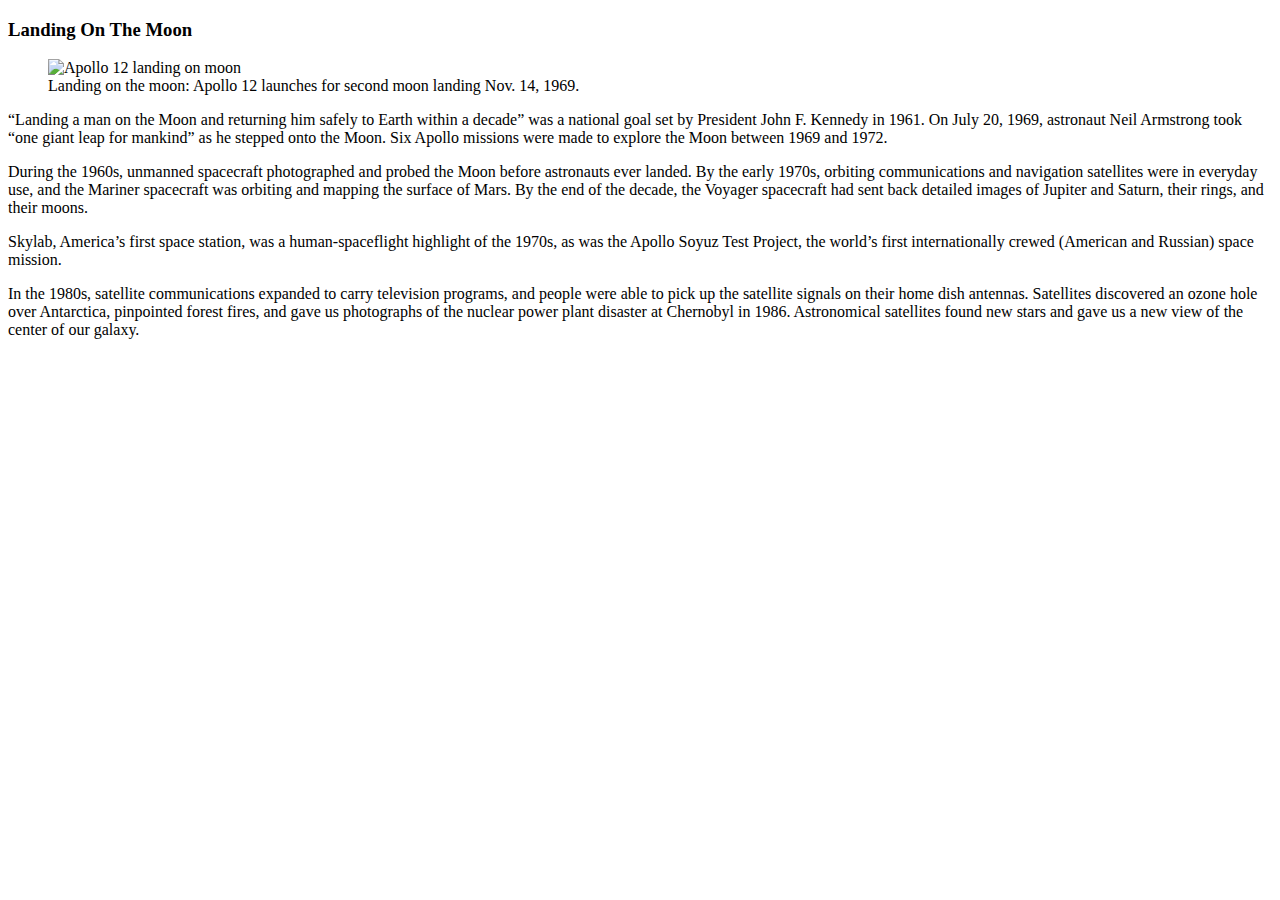
==== src/article1.html @ c7de7277 "Divided index into 1 main page and 4 articles. Added article list to main page. Display to be fixed." ====
<!DOCTYPE html>
<html lang="en">
<head>
    <meta charset="UTF-8">
    <title>Landing On The Moon</title>
    <link rel="stylesheet" href="css/style.css">
</head>
<body>
<section class="article-section">
    <h3>Landing On The Moon</h3>
    <section class="image-section">
        <figure role="group" class="align-right">
            <img alt="Apollo 12 landing on moon" data-entity-type="file" data-entity-uuid="5e45315c-cade-4f6f-b4dd-2eb106b0d59f" src="https://aerospace.org/sites/default/files/inline-images/337001main_pg14_as12-49-7278_full-LG_0.jpg" width="800" height="500" loading="lazy">
            <figcaption>
                Landing on the moon: Apollo 12 launches for
                second moon landing Nov. 14, 1969.
            </figcaption>
        </figure>
    </section>



    <p>“Landing a man on the Moon and returning him
        safely to Earth within a decade” was a national
        goal set by President John F. Kennedy in 1961.
        On July 20, 1969, astronaut Neil Armstrong took
        “one giant leap for mankind” as he stepped onto
        the Moon. Six Apollo missions were made to
        explore the Moon between 1969 and 1972.</p>
    <p>During the 1960s, unmanned spacecraft
        photographed and probed the Moon before
        astronauts ever landed. By the early 1970s,
        orbiting communications and navigation
        satellites were in everyday use, and the
        Mariner spacecraft was orbiting and mapping the
        surface of Mars. By the end of the decade, the
        Voyager spacecraft had sent back detailed
        images of Jupiter and Saturn, their rings, and
        their moons.</p>
    <p>Skylab, America’s first space station, was a
        human-spaceflight highlight of the 1970s, as
        was the Apollo Soyuz Test Project, the world’s
        first internationally crewed (American and
        Russian) space mission.</p>
    <p>In the 1980s, satellite communications
        expanded to carry television programs, and
        people were able to pick up the satellite
        signals on their home dish antennas. Satellites
        discovered an ozone hole over Antarctica,
        pinpointed forest fires, and gave us
        photographs of the nuclear power plant disaster
        at Chernobyl in 1986. Astronomical satellites
        found new stars and gave us a new view of the
        center of our galaxy.</p>
</section>
</body>
</html>
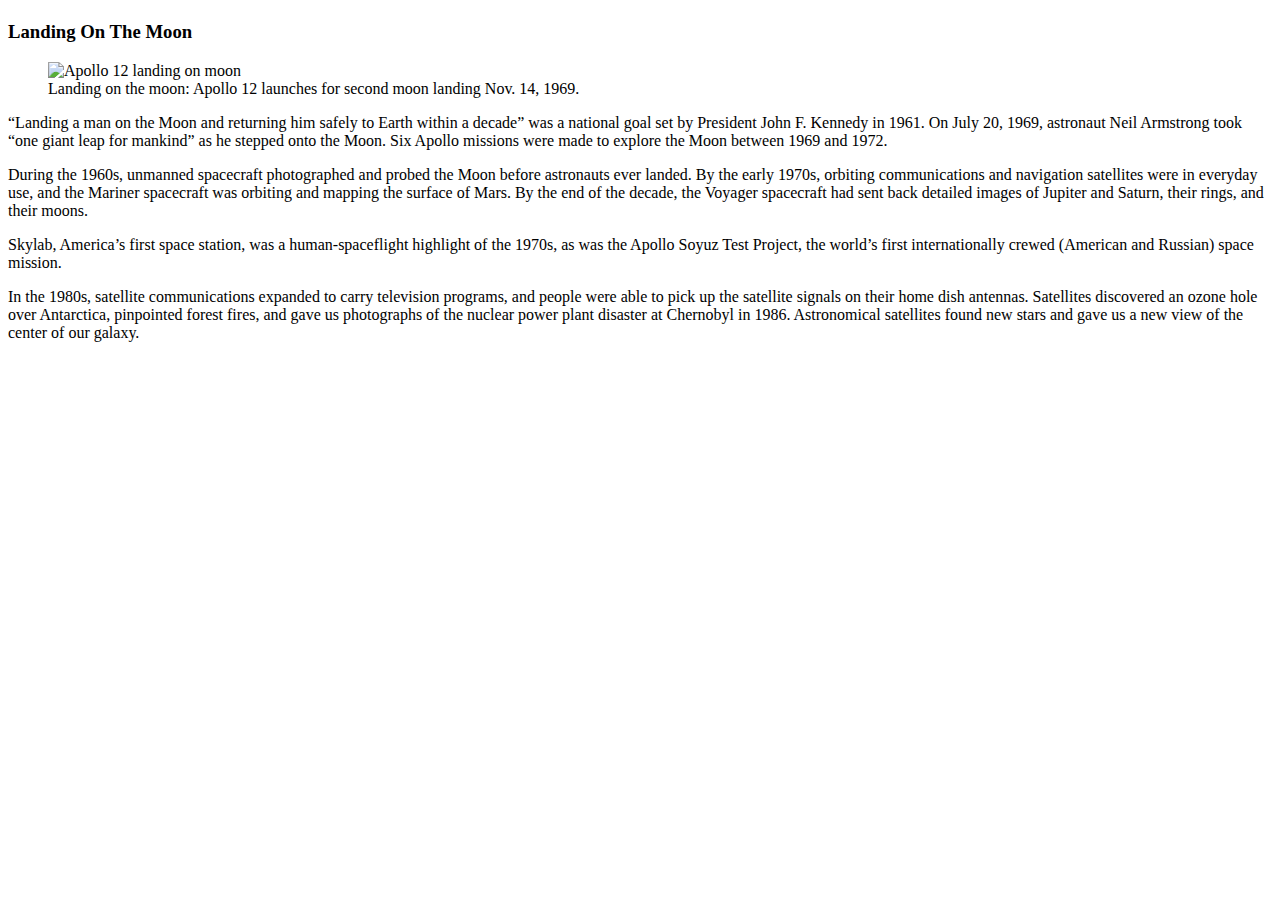
==== commit 9755d02c: "Divided css into sub folders. Added background image and navbar to pages." ====
--- a/src/article1.html
+++ b/src/article1.html
@@ -3,9 +3,19 @@
 <head>
     <meta charset="UTF-8">
     <title>Landing On The Moon</title>
-    <link rel="stylesheet" href="css/style.css">
+    <link rel="stylesheet" href="css/pages/article1.css">
+    <link rel="stylesheet" href="css/layouts/navbar.css">
 </head>
 <body>
+<div class="navbar">
+    <div class="logo"></div>
+
+</div>
+<div class="bg">
+    <h1 class="title">
+
+    </h1>
+</div>
 <section class="article-section">
     <h3>Landing On The Moon</h3>
     <section class="image-section">
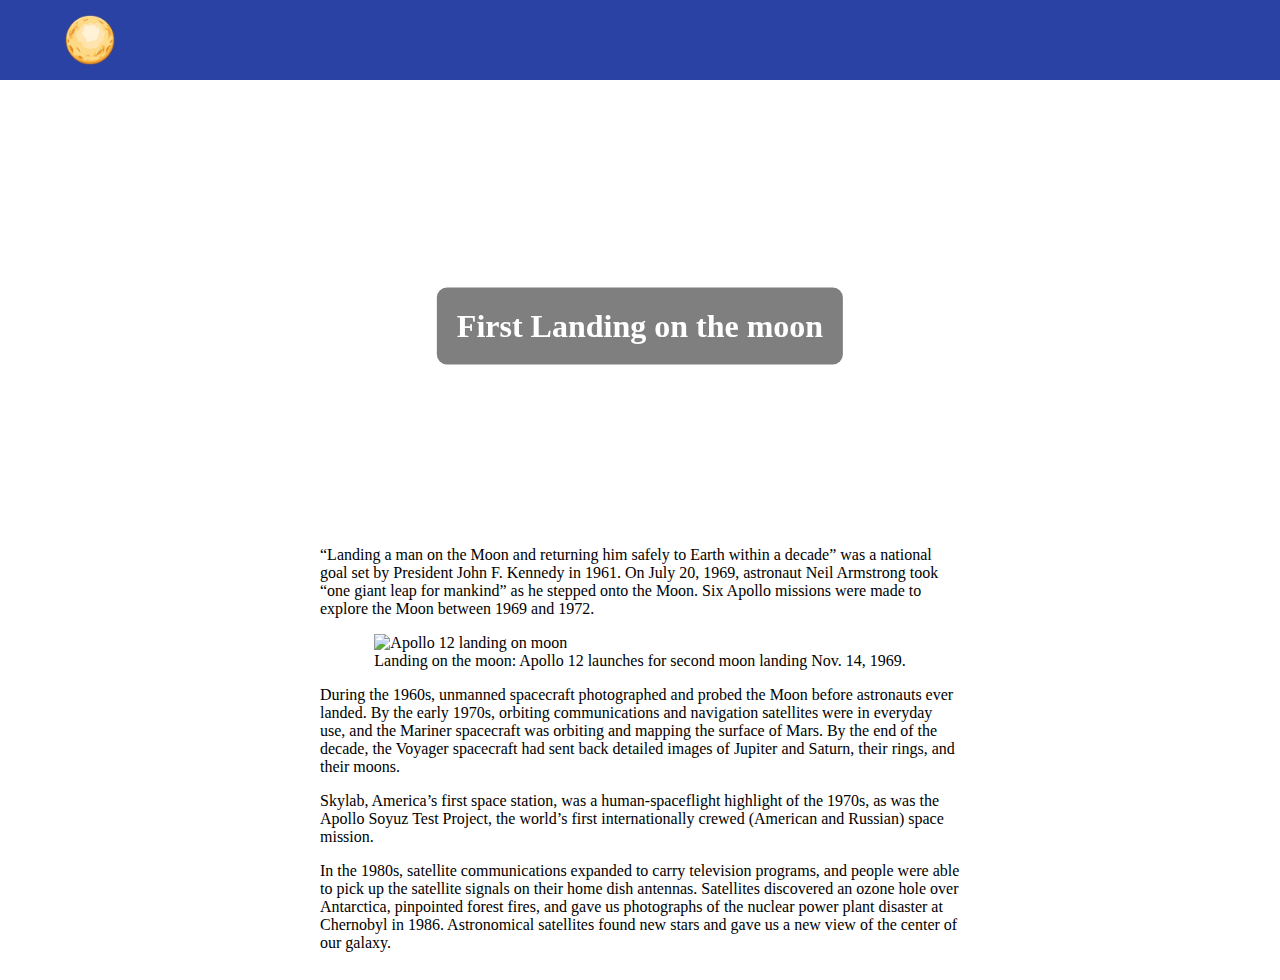
==== commit 8fcfa58c: "Added titles to subpages. Changed image position in subpages." ====
--- a/src/article1.html
+++ b/src/article1.html
@@ -13,20 +13,11 @@
 </div>
 <div class="bg">
     <h1 class="title">
-
+        First Landing on the moon
     </h1>
 </div>
 <section class="article-section">
-    <h3>Landing On The Moon</h3>
-    <section class="image-section">
-        <figure role="group" class="align-right">
-            <img alt="Apollo 12 landing on moon" data-entity-type="file" data-entity-uuid="5e45315c-cade-4f6f-b4dd-2eb106b0d59f" src="https://aerospace.org/sites/default/files/inline-images/337001main_pg14_as12-49-7278_full-LG_0.jpg" width="800" height="500" loading="lazy">
-            <figcaption>
-                Landing on the moon: Apollo 12 launches for
-                second moon landing Nov. 14, 1969.
-            </figcaption>
-        </figure>
-    </section>
+
 
 
 
@@ -37,6 +28,15 @@
         “one giant leap for mankind” as he stepped onto
         the Moon. Six Apollo missions were made to
         explore the Moon between 1969 and 1972.</p>
+    <section class="image-section">
+        <figure role="group" class="align-right">
+            <img alt="Apollo 12 landing on moon" data-entity-type="file" data-entity-uuid="5e45315c-cade-4f6f-b4dd-2eb106b0d59f" src="https://aerospace.org/sites/default/files/inline-images/337001main_pg14_as12-49-7278_full-LG_0.jpg" width="800" height="500" loading="lazy">
+            <figcaption>
+                Landing on the moon: Apollo 12 launches for
+                second moon landing Nov. 14, 1969.
+            </figcaption>
+        </figure>
+    </section>
     <p>During the 1960s, unmanned spacecraft
         photographed and probed the Moon before
         astronauts ever landed. By the early 1970s,
--- a/src/css/pages/article1.css
+++ b/src/css/pages/article1.css
@@ -0,0 +1,13 @@
+.bg {
+  height: 50%;
+  margin-top: 80px;
+  background-position: center;
+  background-repeat: no-repeat;
+  background-size: cover;
+}
+
+.bg {
+  background-image: url("https://aerospace.honeywell.com/content/dam/aerobt/en/images/learn/about-us/blogs/horizontal/AeroBT-s_285636983_moon-landing_2880x1440.jpg");
+}
+
+/*# sourceMappingURL=article1.css.map */
--- a/src/css/layouts/navbar.css
+++ b/src/css/layouts/navbar.css
@@ -0,0 +1,54 @@
+body, html {
+  height: 100%;
+  margin: 0;
+}
+
+.navbar {
+  display: flex;
+  align-items: center;
+  justify-content: space-between;
+  position: fixed;
+  z-index: 1000;
+  height: 80px;
+  width: 100%;
+  overflow: hidden;
+  top: 0;
+  background: #2a42a3;
+}
+
+.logo {
+  width: 180px;
+  height: 50px;
+  background: url("../../img/full_moon.png") no-repeat center center;
+  background-size: contain;
+}
+
+.bg {
+  text-align: center;
+  backdrop-filter: blur(8px);
+}
+
+.title {
+  position: absolute;
+  top: 50%;
+  left: 50%;
+  transform: translate(-50%, -50%);
+  font-size: 2em;
+  color: white;
+  background-color: rgba(0, 0, 0, 0.5);
+  padding: 20px;
+  border-radius: 10px;
+}
+
+.article-section {
+  width: 50%;
+  min-height: 20%;
+  overflow: scroll;
+  margin-left: 25%;
+}
+
+.image-section {
+  justify-self: center;
+}
+
+/*# sourceMappingURL=navbar.css.map */
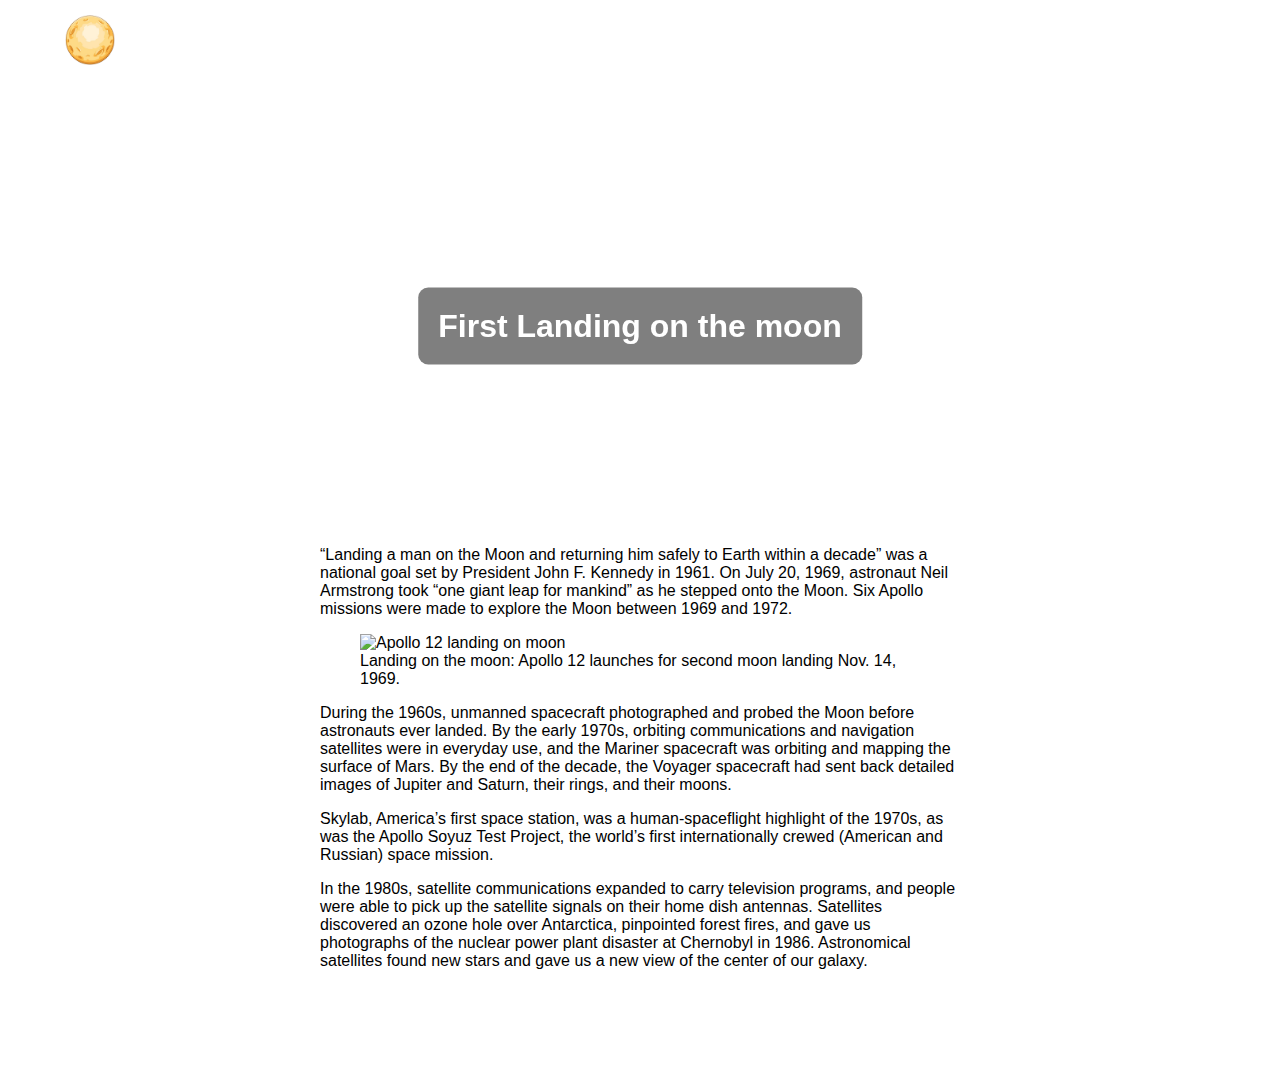
==== commit 87b9ced3: "add footer" ====
--- a/src/article1.html
+++ b/src/article1.html
@@ -3,24 +3,22 @@
 <head>
     <meta charset="UTF-8">
     <title>Landing On The Moon</title>
+    <link rel="stylesheet" href="css/layouts/navbar.css">
     <link rel="stylesheet" href="css/pages/article1.css">
-    <link rel="stylesheet" href="css/layouts/navbar.css">
+    <link rel="stylesheet" href="css/layouts/footer.css">
 </head>
+
 <body>
 <div class="navbar">
     <div class="logo"></div>
+</div>
 
-</div>
 <div class="bg">
     <h1 class="title">
         First Landing on the moon
     </h1>
 </div>
 <section class="article-section">
-
-
-
-
     <p>“Landing a man on the Moon and returning him
         safely to Earth within a decade” was a national
         goal set by President John F. Kennedy in 1961.
@@ -63,5 +61,11 @@
         found new stars and gave us a new view of the
         center of our galaxy.</p>
 </section>
+<footer class="site-footer">
+    <div class="footer-content">
+        <p>Contact us at: space@history.com</p>
+        <p>&copy; 2024 Space History</p>
+    </div>
+</footer>
 </body>
-</html>+</html>
--- a/src/css/layouts/navbar.css
+++ b/src/css/layouts/navbar.css
@@ -1,6 +1,19 @@
+.navbar {
+  height: 50%;
+  margin-top: 80px;
+  background-position: center;
+  background-repeat: no-repeat;
+  background-size: cover;
+}
+
 body, html {
   height: 100%;
   margin: 0;
+}
+
+body {
+  padding-top: 0;
+  overscroll-behavior: none;
 }
 
 .navbar {
@@ -10,10 +23,11 @@
   position: fixed;
   z-index: 1000;
   height: 80px;
+  margin: 0;
   width: 100%;
   overflow: hidden;
   top: 0;
-  background: #2a42a3;
+  background: url("https://starwalk.space/gallery/images/what-is-space/1920x1080.jpg");
 }
 
 .logo {
@@ -38,12 +52,13 @@
   background-color: rgba(0, 0, 0, 0.5);
   padding: 20px;
   border-radius: 10px;
+  font-family: "Oswald", sans-serif;
 }
 
 .article-section {
+  font-family: "Oswald", sans-serif;
   width: 50%;
   min-height: 20%;
-  overflow: scroll;
   margin-left: 25%;
 }
 
--- a/src/css/layouts/footer.css
+++ b/src/css/layouts/footer.css
@@ -0,0 +1,15 @@
+.site-footer {
+  background: url("https://starwalk.space/gallery/images/what-is-space/1920x1080.jpg");
+  color: white;
+  text-align: center;
+  padding: 20px 0;
+  position: relative;
+  bottom: 0;
+  width: 100%;
+}
+
+.footer-content p {
+  margin: 10px 0;
+}
+
+/*# sourceMappingURL=footer.css.map */
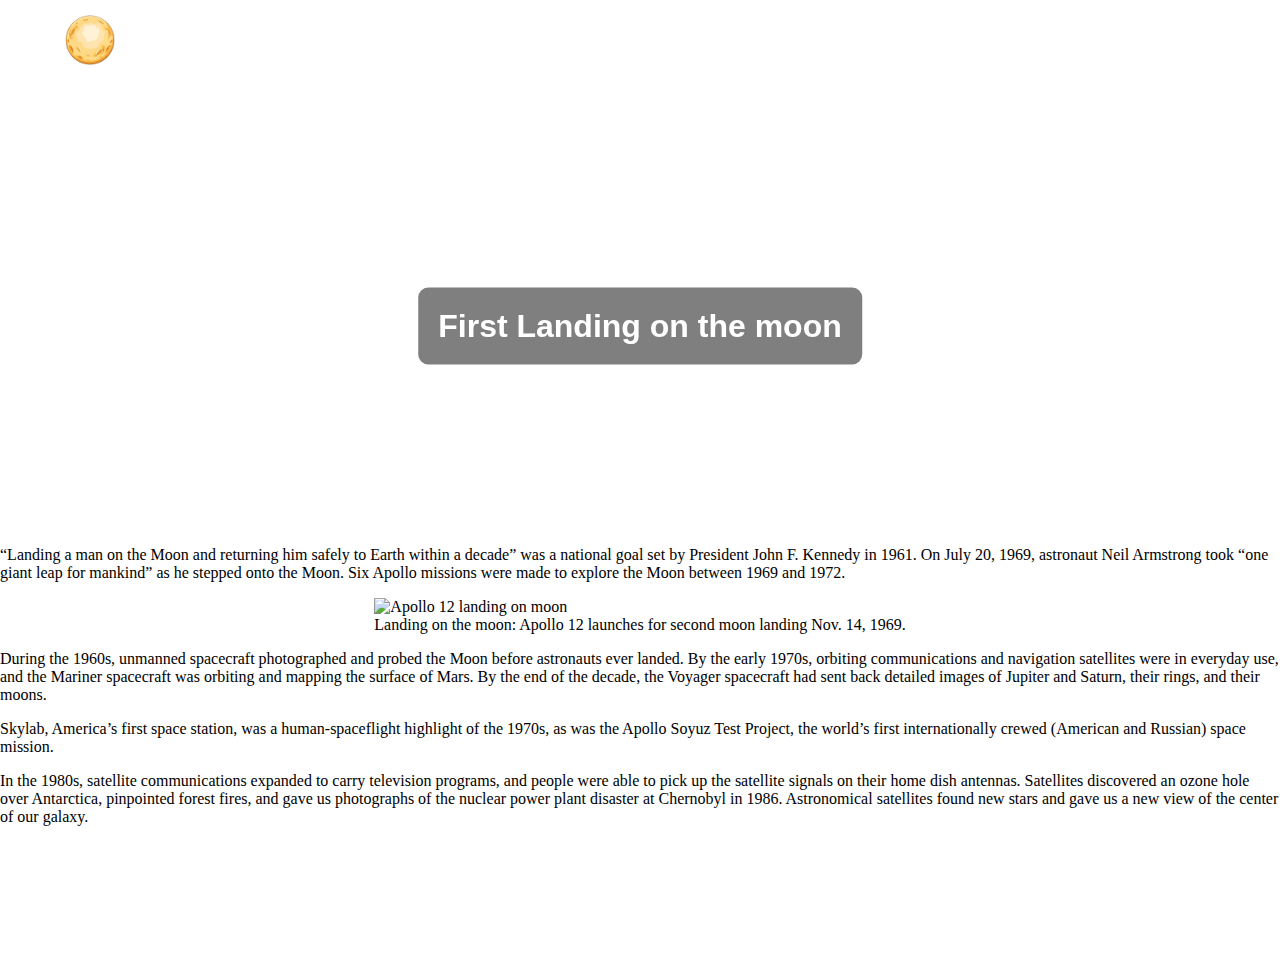
==== commit 3016263b: "minor improvements" ====
--- a/src/article1.html
+++ b/src/article1.html
@@ -6,6 +6,7 @@
     <link rel="stylesheet" href="css/layouts/navbar.css">
     <link rel="stylesheet" href="css/pages/article1.css">
     <link rel="stylesheet" href="css/layouts/footer.css">
+    <script type="module" src="js/index.js"></script>
 </head>
 
 <body>
@@ -61,11 +62,6 @@
         found new stars and gave us a new view of the
         center of our galaxy.</p>
 </section>
-<footer class="site-footer">
-    <div class="footer-content">
-        <p>Contact us at: space@history.com</p>
-        <p>&copy; 2024 Space History</p>
-    </div>
-</footer>
+<my-footer></my-footer>
 </body>
 </html>
--- a/src/css/layouts/navbar.css
+++ b/src/css/layouts/navbar.css
@@ -55,13 +55,6 @@
   font-family: "Oswald", sans-serif;
 }
 
-.article-section {
-  font-family: "Oswald", sans-serif;
-  width: 50%;
-  min-height: 20%;
-  margin-left: 25%;
-}
-
 .image-section {
   justify-self: center;
 }
--- a/src/css/layouts/footer.css
+++ b/src/css/layouts/footer.css
@@ -6,6 +6,7 @@
   position: relative;
   bottom: 0;
   width: 100%;
+  font-family: "Oswald", sans-serif;
 }
 
 .footer-content p {
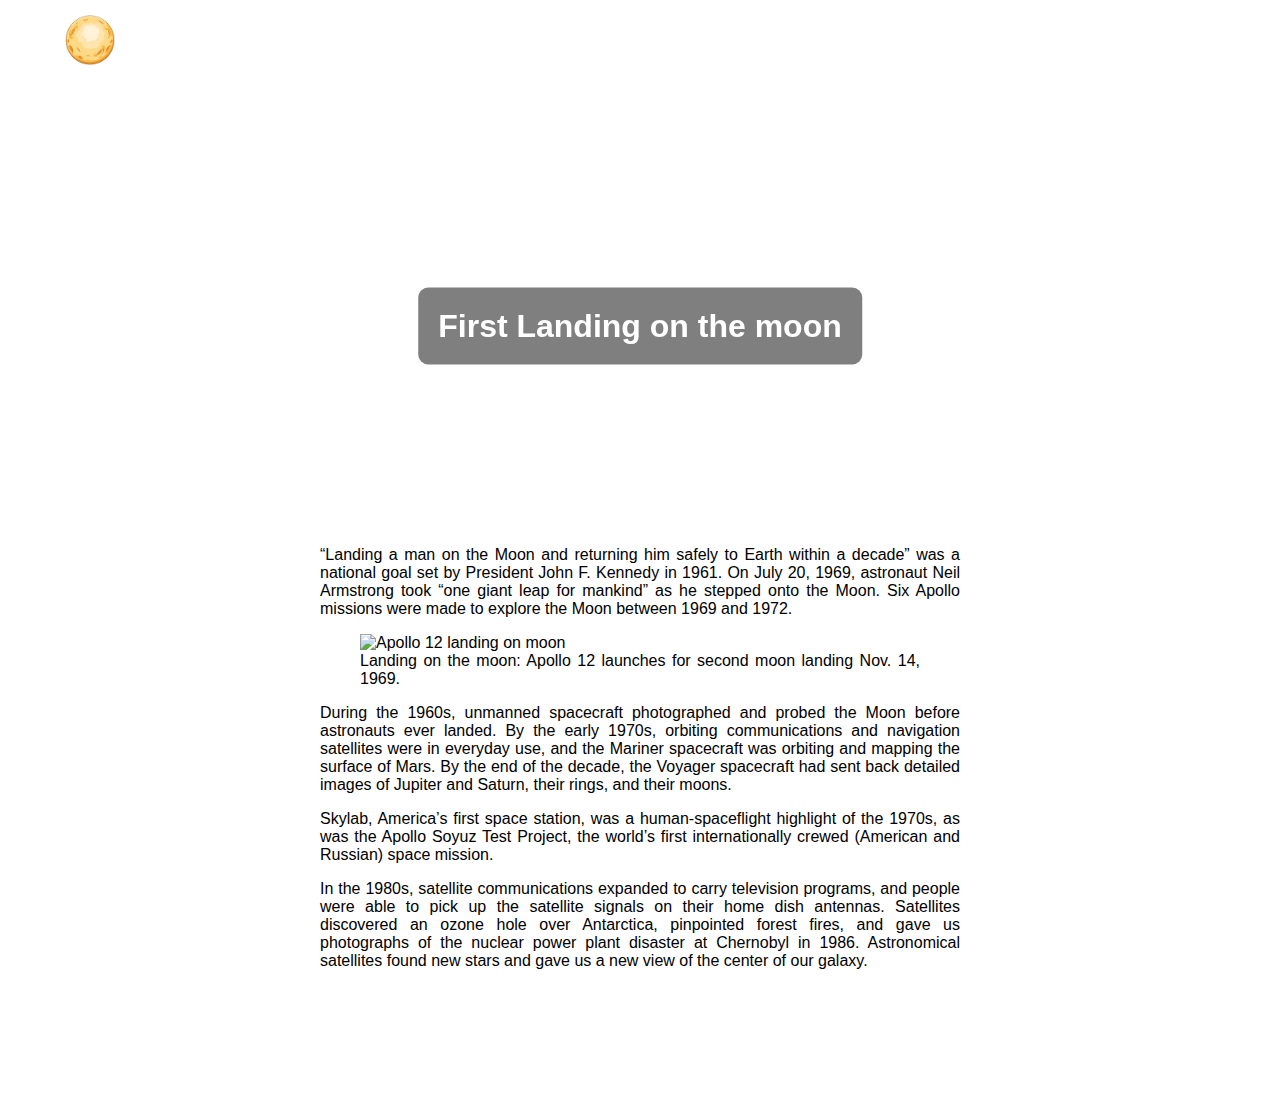
==== commit e4f02300: "navbar reuse" ====
--- a/src/article1.html
+++ b/src/article1.html
@@ -10,9 +10,7 @@
 </head>
 
 <body>
-<div class="navbar">
-    <div class="logo"></div>
-</div>
+<my-navbar></my-navbar>
 
 <div class="bg">
     <h1 class="title">
--- a/src/css/pages/article1.css
+++ b/src/css/pages/article1.css
@@ -10,4 +10,13 @@
   background-image: url("https://aerospace.honeywell.com/content/dam/aerobt/en/images/learn/about-us/blogs/horizontal/AeroBT-s_285636983_moon-landing_2880x1440.jpg");
 }
 
+.article-section {
+  width: 50%;
+  max-width: 800px;
+  min-height: 20%;
+  text-align: justify;
+  font-family: "Oswald", sans-serif;
+  margin: 0 auto 2em;
+}
+
 /*# sourceMappingURL=article1.css.map */
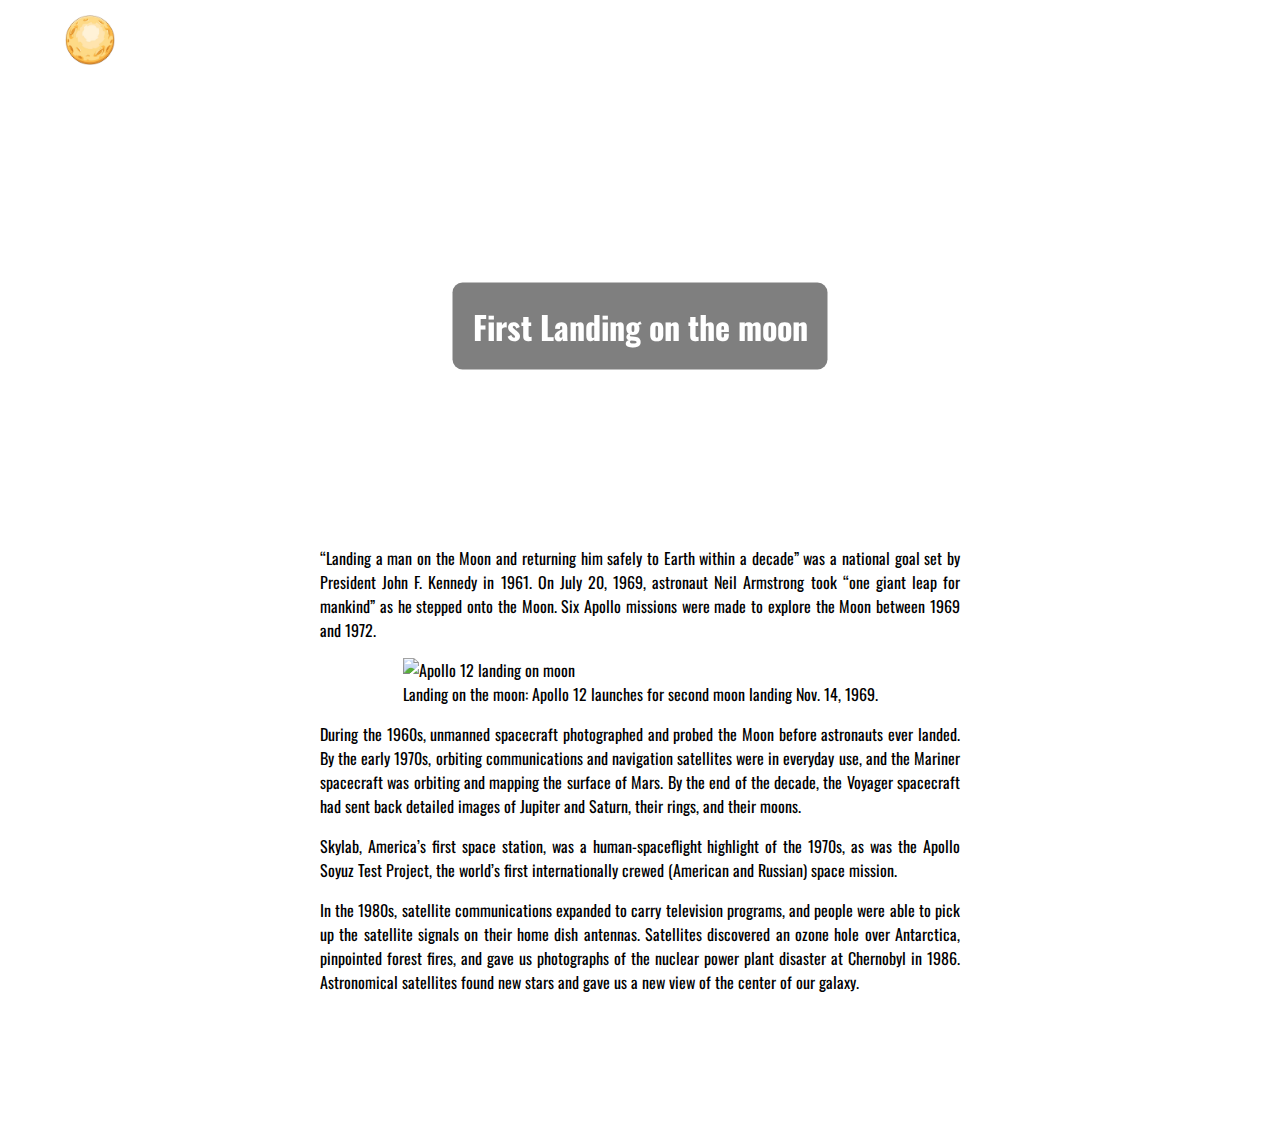
==== commit ab31bd1e: "import font to every page" ====
--- a/src/article1.html
+++ b/src/article1.html
@@ -7,6 +7,7 @@
     <link rel="stylesheet" href="css/pages/article1.css">
     <link rel="stylesheet" href="css/layouts/footer.css">
     <script type="module" src="js/index.js"></script>
+    <link href="https://fonts.googleapis.com/css2?family=Oswald:wght@600&display=swap" rel="stylesheet">
 </head>
 
 <body>
